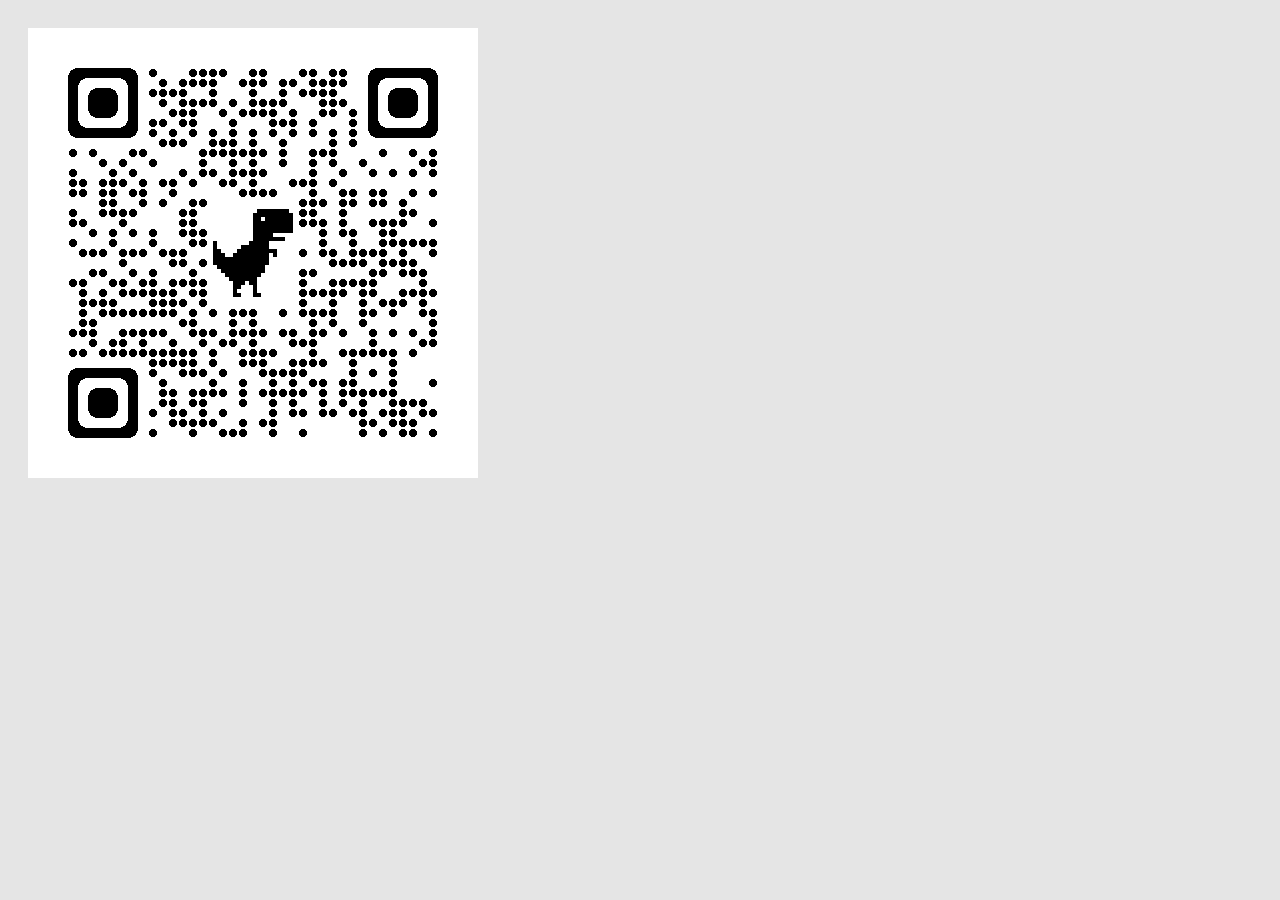
==== qr-code.html @ 27666993 "Add files via upload" ====
<html lang="en">
          <head>
            <meta charset="utf-8">

            <title>Html Generated</title>
            <meta name="description" content="Figma htmlGenerator">
            <meta name="author" content="htmlGenerator">

            <link rel="stylesheet" href="qr.css">

            <style>
              /*
                Figma Background for illustrative/preview purposes only.
                You can remove this style tag with no consequence
              */
              body {background: #E5E5E5; }
            </style>

          </head>

          <body>
            <div class=e1_12><div  class="e1_13"></div></div>
          </body>
          </html>
---- qr.css ----
.1_12 { 
	overflow:hidden;
}.e1_12 { 
	width:490px;
	height:490px;
	position:absolute;
}.e1_13 { 
	width:450px;
	height:450px;
	position:absolute;
	left:20px;
	top:20px;
	background-image:url(images/image_2.png);
	background-repeat:no-repeat;
	background-size:cover;
}
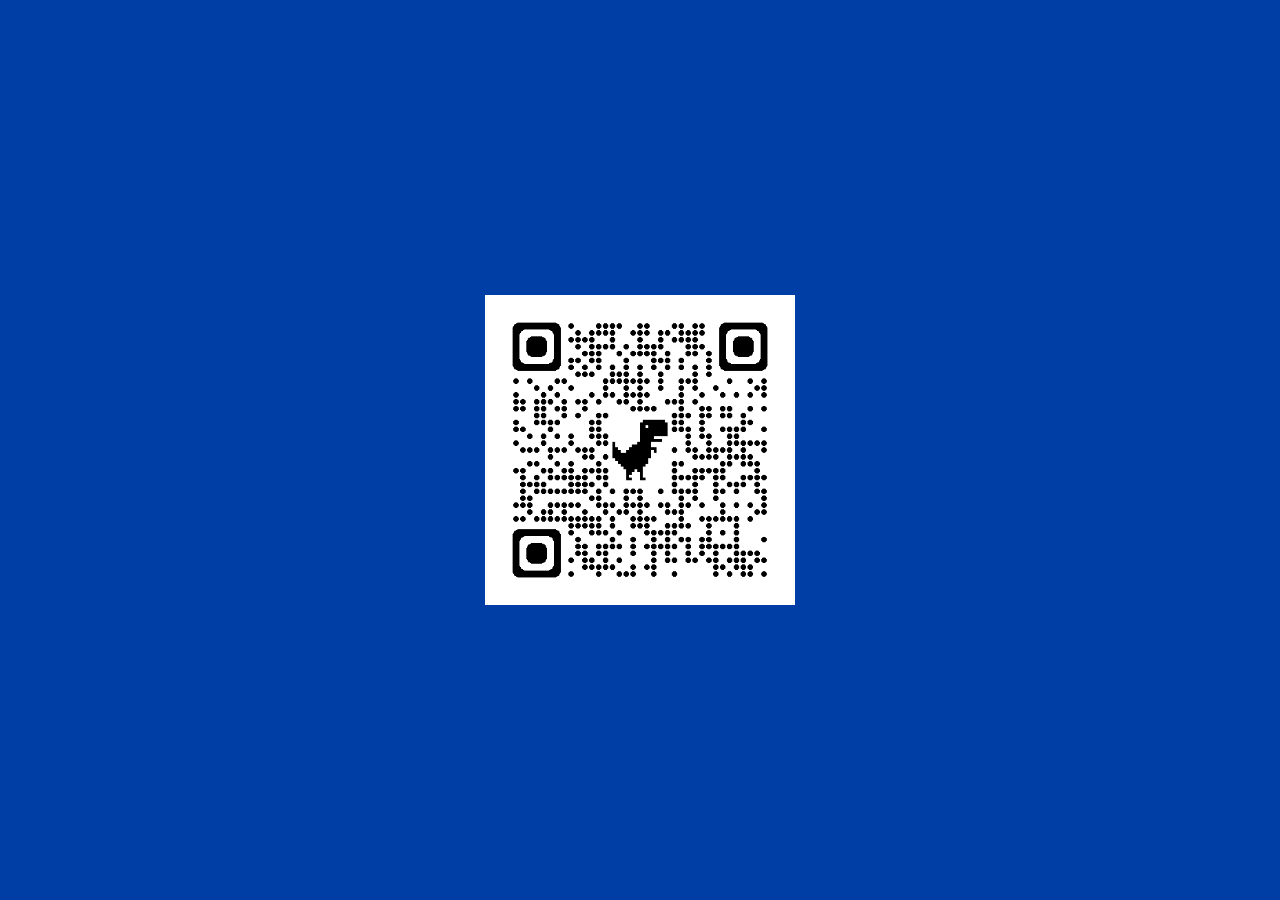
==== commit 88878606: "do it" ====
--- a/qr-code.html
+++ b/qr-code.html
@@ -1,24 +1,41 @@
 <html lang="en">
-          <head>
-            <meta charset="utf-8">
+<head>
+  <meta charset="utf-8">
+  <meta http-equiv="x-ua-compatible" content="ie=edge"/>
+  <meta name="viewport" content="width=device-width, initial-scale=1, shrink-to-fit=no"/>
+  <meta data-react-helmet="true" name="viewport" content="minimum-scale=1, initial-scale=1, width=device-width"/>
+  <title>Dave Michelson Virtual Card</title>
+  <meta name="description" content="Dave Michelson Virtual Card">
+  <meta name="author" content="Daveism">
+  <link href="https://fonts.googleapis.com/css?family=Montserrat&display=swap" rel="stylesheet">
 
-            <title>Html Generated</title>
-            <meta name="description" content="Figma htmlGenerator">
-            <meta name="author" content="htmlGenerator">
+  <link rel="stylesheet" href="https://cdnjs.cloudflare.com/ajax/libs/font-awesome/6.2.0/css/all.min.css" integrity="sha512-xh6O/CkQoPOWDdYTDqeRdPCVd1SpvCA9XXcUnZS2FmJNp1coAFzvtCN9BmamE+4aHK8yyUHUSCcJHgXloTyT2A==" crossorigin="anonymous" referrerpolicy="no-referrer" />
 
-            <link rel="stylesheet" href="qr.css">
+  <style>
+  /*
+  Figma Background for illustrative/preview purposes only.
+  You can remove this style tag with no consequence
+  */
+  body {background: #003DA5; }
 
-            <style>
-              /*
-                Figma Background for illustrative/preview purposes only.
-                You can remove this style tag with no consequence
-              */
-              body {background: #E5E5E5; }
-            </style>
+  a:link {
+    color: #FFFFFF;
+  }
+  a:visited {
+    color: #FFFFFF;
+  }
 
-          </head>
+</style>
 
-          <body>
-            <div class=e1_12><div  class="e1_13"></div></div>
-          </body>
-          </html>
+</head>
+
+<body style="background: #003DA5; font-family: 'Montserrat'; color: #FFFFFF"; height: 100%; width: 100%>
+  <div style="height: 100%; width: 100%; display: flex; align-content: center; justify-items: center;">
+    <div style="height: 100%; width: 100%; display: flex; align-items: center; justify-content: center;">
+      <a href="https://daveism.github.io/card/"  >
+        <img style="width: 310px; height: auto;" src="./images/qr-code.png" alt="qr code">
+      </a>
+    </div>
+  </div>
+</body>
+</html>
